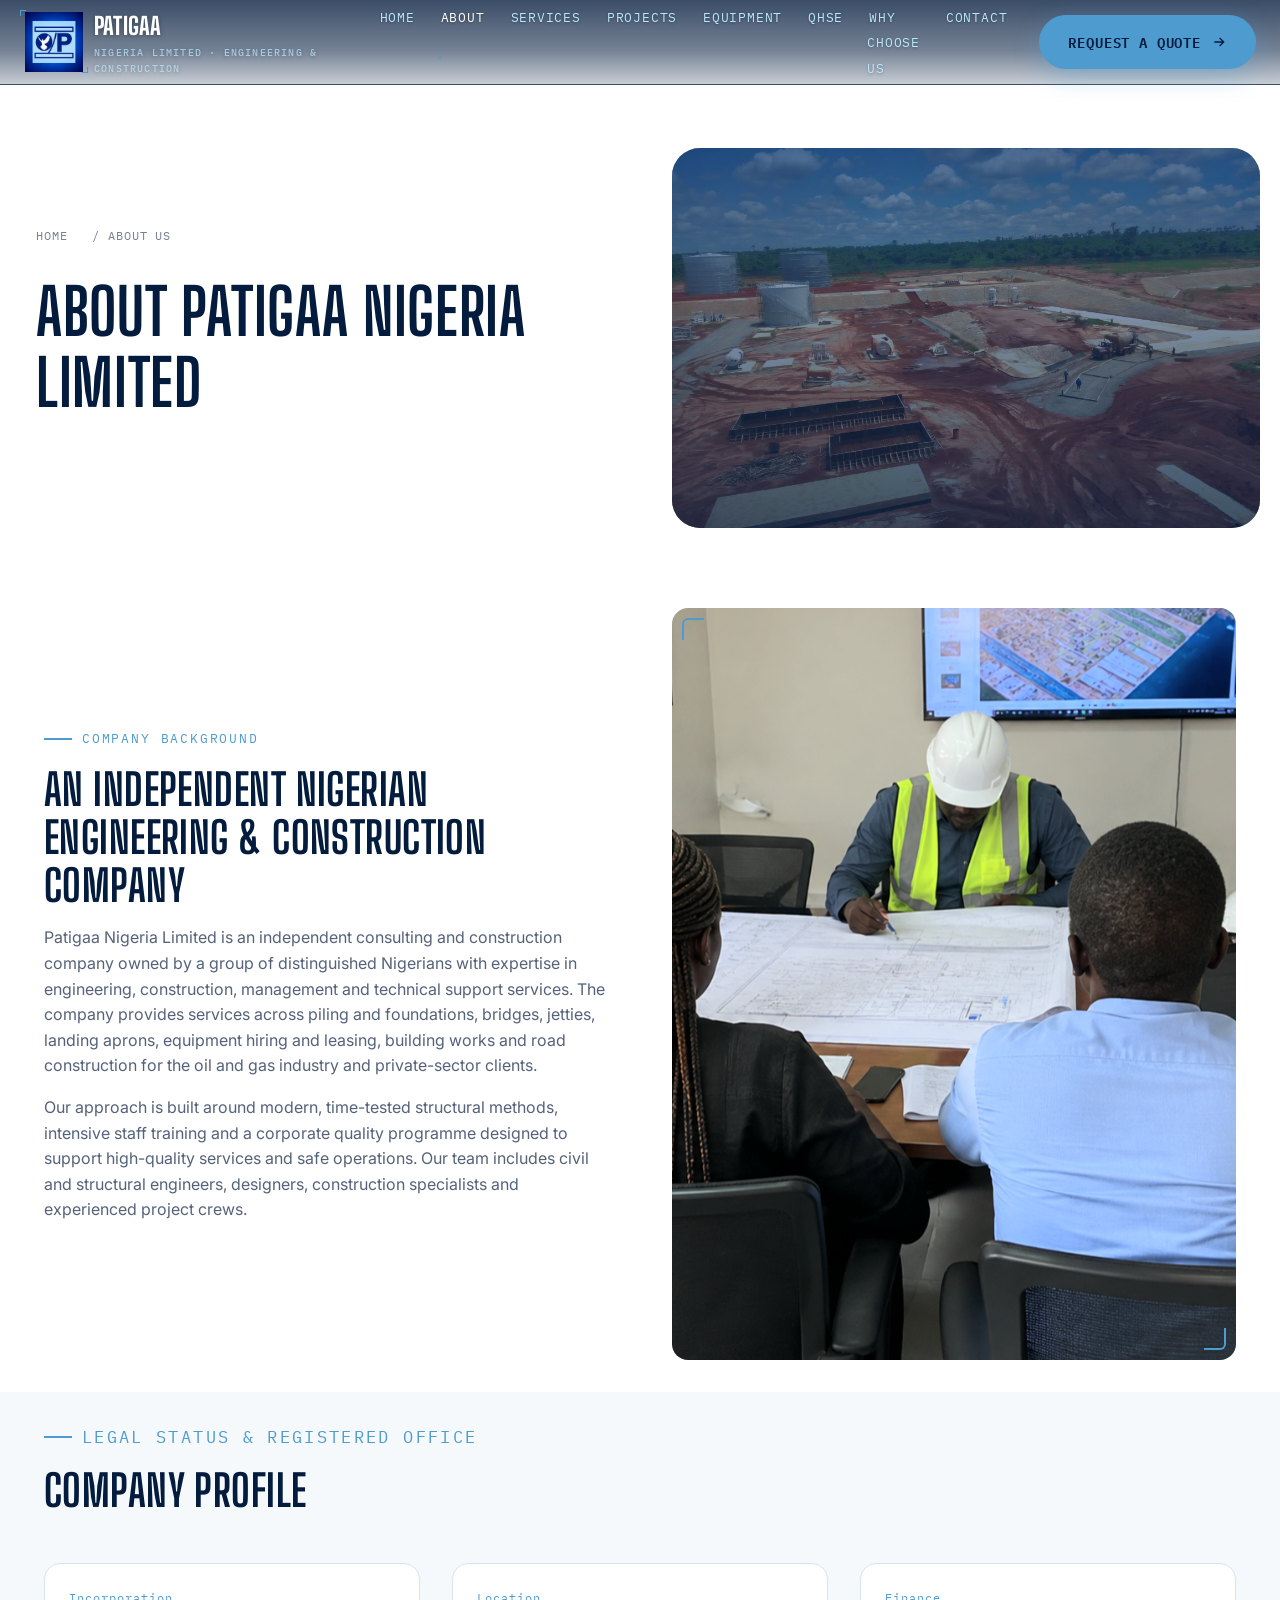
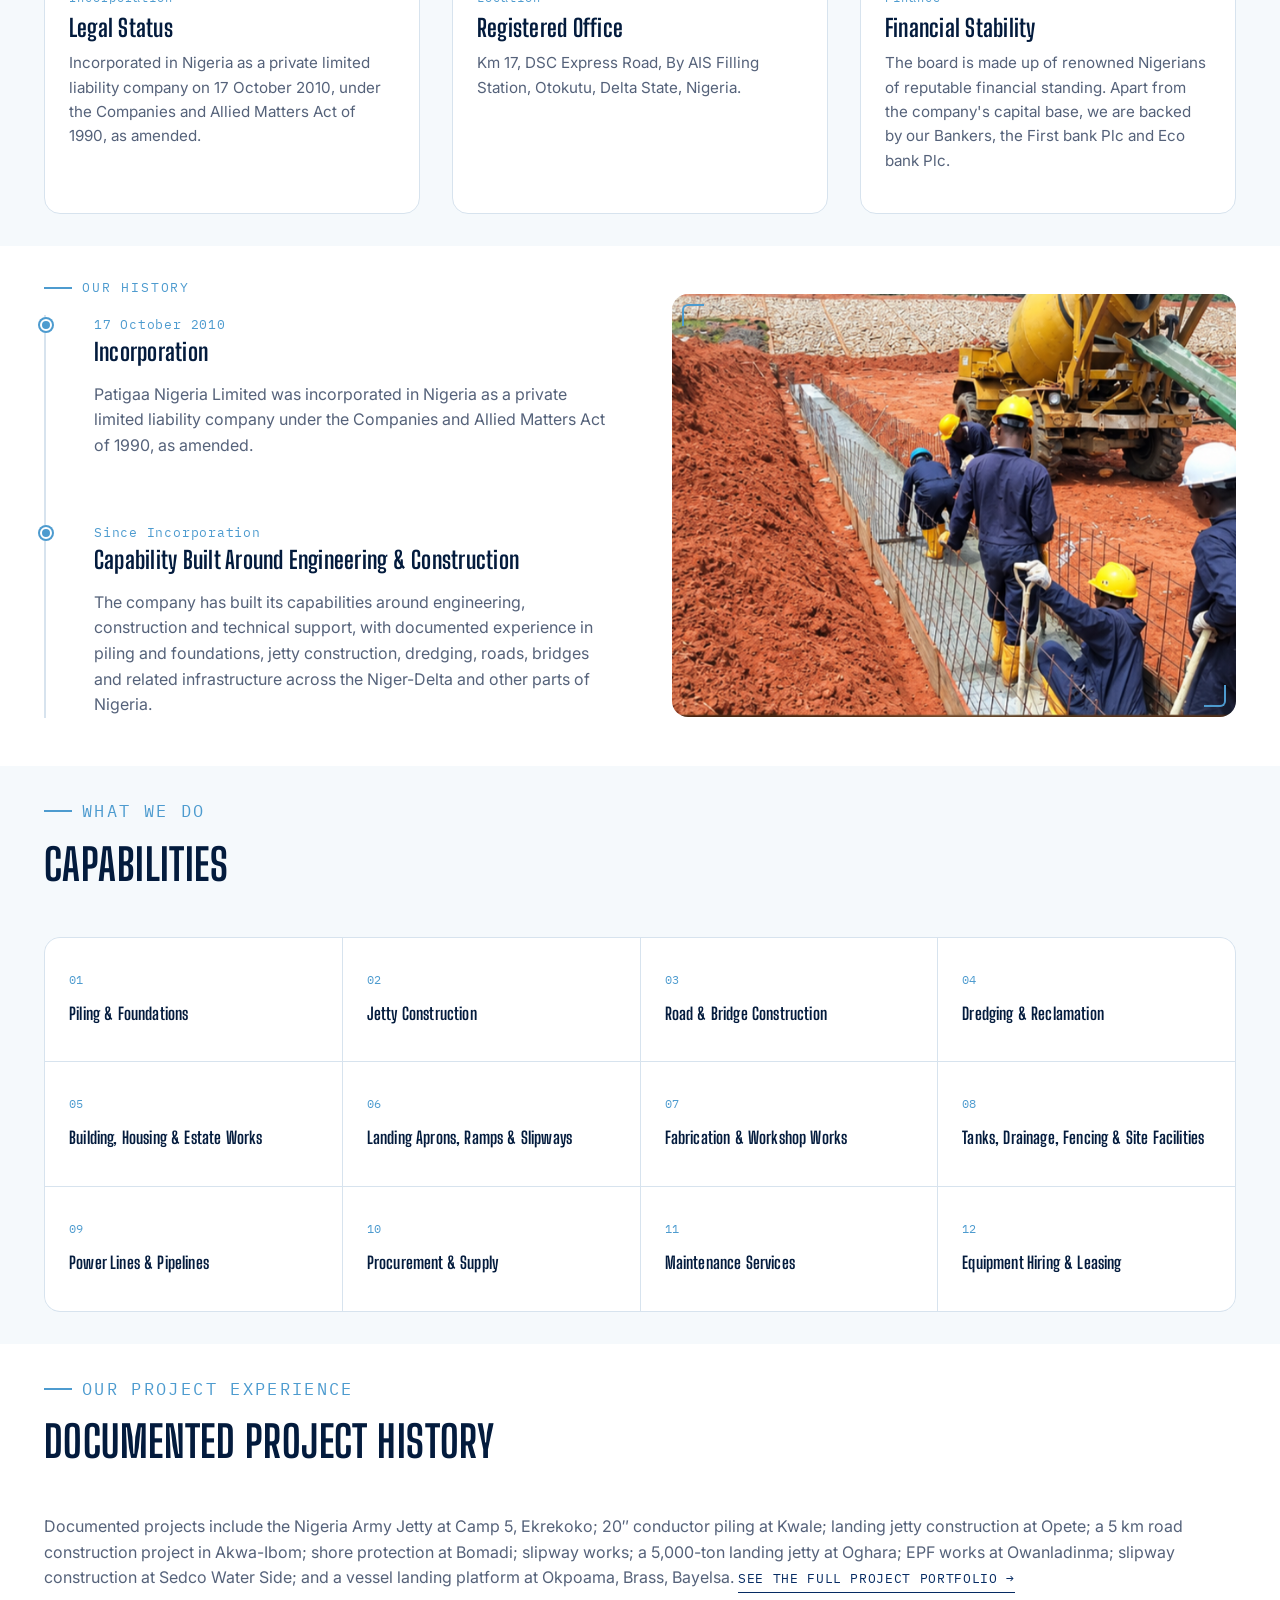
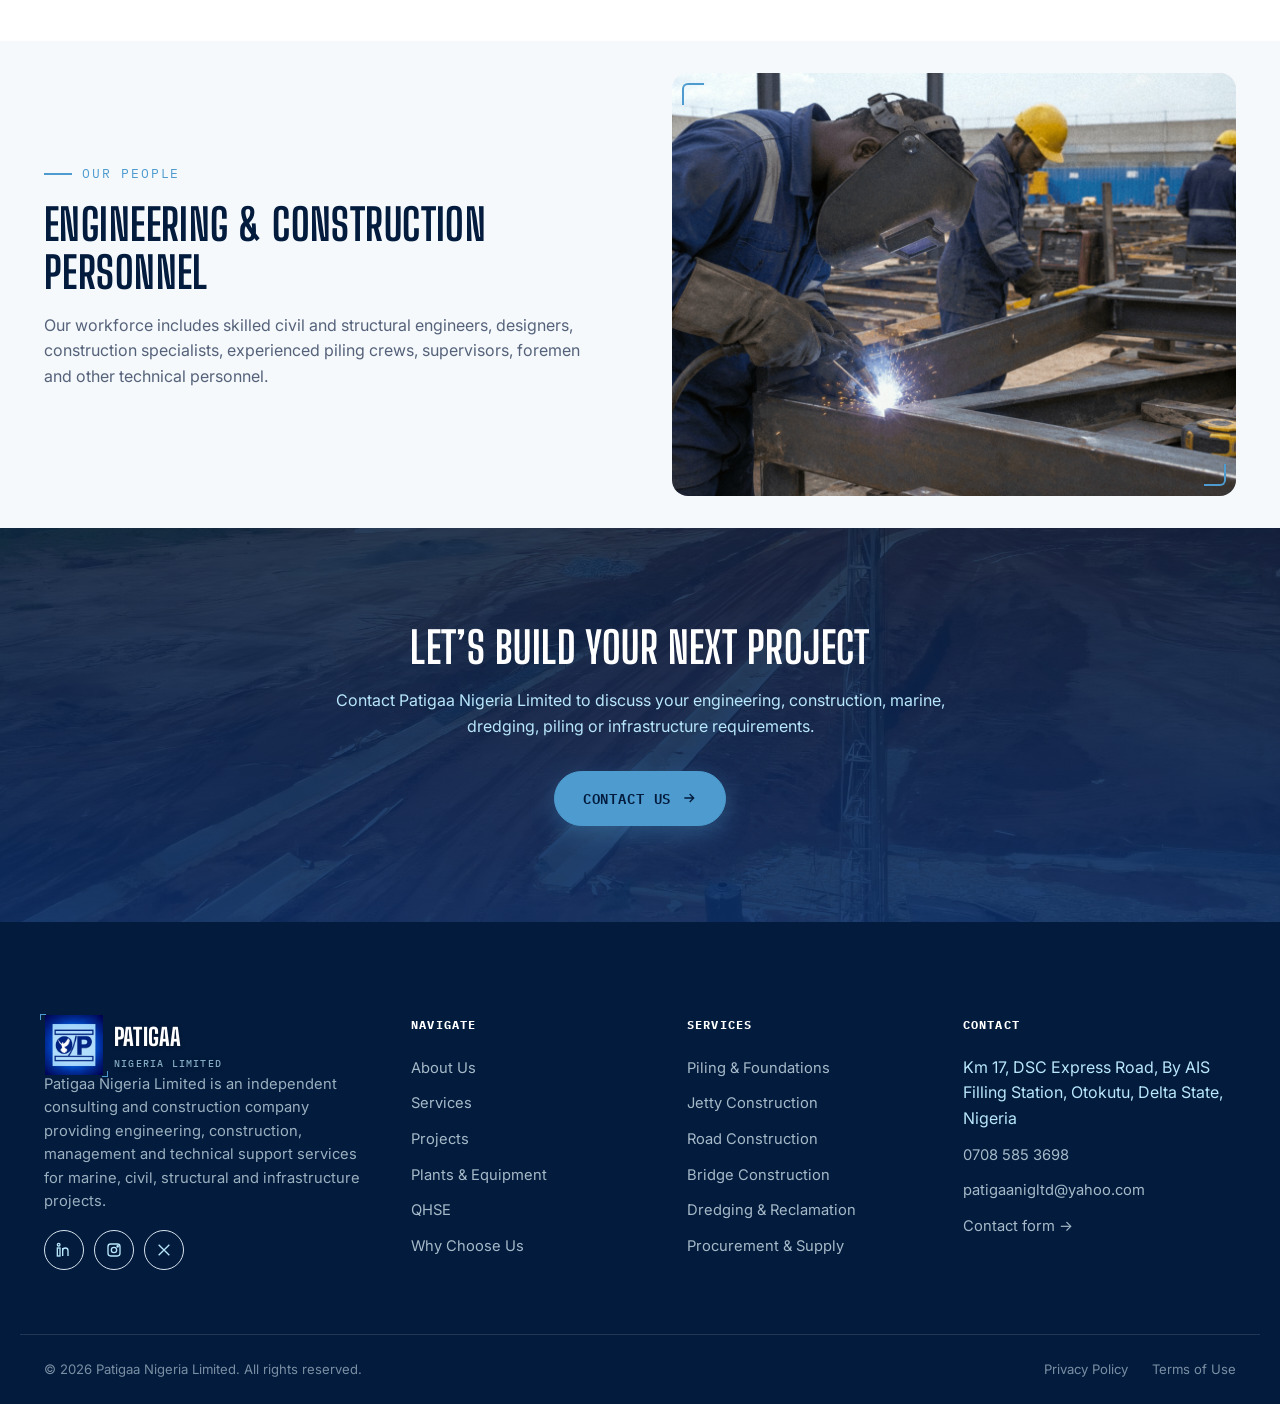
==== about.html @ 2c9b66f0 "Fix website structure" ====
<!DOCTYPE html>
<html lang="en">
<head>
<meta charset="UTF-8">
<meta name="viewport" content="width=device-width, initial-scale=1.0">
<title>About Us | Patigaa Nigeria Limited</title>
<meta name="description" content="Patigaa Nigeria Limited is an independent Nigerian consulting and construction company incorporated in 2010, providing engineering, construction and technical support services.">
<link rel="canonical" href="[CANONICAL URL PLACEHOLDER]/about.html">
<meta property="og:type" content="website">
<meta property="og:title" content="About Us | Patigaa Nigeria Limited">
<meta property="og:description" content="Company background, history and capabilities of Patigaa Nigeria Limited.">
<meta property="og:url" content="[CANONICAL URL PLACEHOLDER]/about.html">
<meta name="twitter:card" content="summary_large_image">
<link rel="stylesheet" href="css/style.css">
</head>
<body>
<a href="#main" class="skip-link">Skip to content</a>
<header class="site-header">
  <div class="container">
    <a href="index.html" class="logo" aria-label="Patigaa Nigeria Limited — Home">
      <span class="mark" aria-hidden="true"><img src="images/general/LOGO.png" alt="PNL"  width="58" height="60"></span>
      <span>
        PATIGAA
        <small>Nigeria Limited &middot; Engineering &amp; Construction</small>
      </span>
    </a>

    <nav class="main-nav" aria-label="Primary">
      <ul class="nav-links">
        <li><a href="index.html">Home</a></li>
        <li><a href="about.html">About</a></li>
        <li><a href="services.html">Services</a></li>
        <li><a href="projects.html">Projects</a></li>
        <li><a href="equipment.html">Equipment</a></li>
        <li><a href="qhse.html">QHSE</a></li>
        <li><a href="why-choose-us.html">Why Choose Us</a></li>
        <li><a href="contact.html">Contact</a></li>
      </ul>
      <div class="nav-cta">
        <a href="contact.html" class="btn btn-primary">
          Request a Quote
          <svg viewBox="0 0 24 24" fill="none" stroke="currentColor" stroke-width="2"><path d="M5 12h14M13 6l6 6-6 6"/></svg>
        </a>
      </div>
    </nav>

    <button class="nav-toggle" aria-expanded="false" aria-controls="mobile-panel" aria-label="Toggle navigation menu">
      <span></span>
    </button>
  </div>

  <div class="mobile-panel" id="mobile-panel">
    <ul class="nav-links">
      <li><a href="index.html">Home</a></li>
      <li><a href="about.html">About</a></li>
      <li><a href="services.html">Services</a></li>
      <li><a href="projects.html">Projects</a></li>
      <li><a href="equipment.html">Equipment</a></li>
      <li><a href="qhse.html">QHSE</a></li>
      <li><a href="why-choose-us.html">Why Choose Us</a></li>
      <li><a href="contact.html">Contact</a></li>
    </ul>
    <a href="contact.html" class="btn btn-primary btn-block">Request a Quote</a>
  </div>
</header>

<main id="main">
<section class="container page-hero-flex">
  <div>
    <p class="breadcrumbs"><a href="index.html">Home</a> / About Us</p>
    <h1>About Patigaa Nigeria Limited</h1>
  </div>
  <div class="page-hero-media" >
    <img src="images/hero/hero-about.jpg" alt="[INSERT COMPANY/TEAM IMAGE]" loading="eager" >
  </div>
</section>

<section class="section">
  <div class="container split">
    <div class="reveal">
      <p class="eyebrow">Company Background</p>
      <h2>An Independent Nigerian Engineering &amp; Construction Company</h2>
      <p>Patigaa Nigeria Limited is an independent consulting and construction company owned by a group of distinguished Nigerians with expertise in engineering, construction, management and technical support services. The company provides services across piling and foundations, bridges, jetties, landing aprons, equipment hiring and leasing, building works and road construction for the oil and gas industry and private-sector clients.</p>
      <p>Our approach is built around modern, time-tested structural methods, intensive staff training and a corporate quality programme designed to support high-quality services and safe operations. Our team includes civil and structural engineers, designers, construction specialists and experienced project crews.</p>
    </div>
    <div class="reveal split-media">
      <div class="ph-img ratio-3-4 blueprint-frame">
        <img src="images/about/about.png" alt="[INSERT COMPANY/TEAM IMAGE]" loading="lazy">
      </div>
    </div>
  </div>
</section>

<section class="section section--light">
  <div class="container">
    <div class="section-head">
      <p class="eyebrow">Legal Status &amp; Registered Office</p>
      <h2>Company Profile</h2>
    </div>
    <div class="card-grid">
      <div class="card reveal">
        <div class="card-body">
          <div class="card-index">Incorporation</div>
          <h3>Legal Status</h3>
          <p>Incorporated in Nigeria as a private limited liability company on 17 October 2010, under the Companies and Allied Matters Act of 1990, as amended.</p>
        </div>
      </div>
      <div class="card reveal">
        <div class="card-body">
          <div class="card-index">Location</div>
          <h3>Registered Office</h3>
          <p>Km 17, DSC Express Road, By AIS Filling Station, Otokutu, Delta State, Nigeria.</p>
        </div>
      </div>
      <div class="card reveal">
        <div class="card-body">
          <div class="card-index">Finance</div>
          <h3>Financial Stability</h3>
          <p>The board is made up of renowned Nigerians of reputable financial standing. Apart from the company's capital base, we are backed by our Bankers, the First bank Plc and Eco bank Plc.</p>
        </div>
      </div>
    </div>
  </div>
</section>

<section class="section">
  <div class="container split split--reverse">
    <div class="split-media reveal">
      <div class="ph-img ratio-4-3 blueprint-frame">
        <img src="images/about/about-intro.png" alt="[INSERT SITE IMAGE]" loading="lazy">
      </div>
    </div>
    <div class="reveal">
      <p class="eyebrow">Our History</p>
      <div class="timeline">
        <div class="timeline-item">
          <span class="year">17 October 2010</span>
          <h3>Incorporation</h3>
          <p>Patigaa Nigeria Limited was incorporated in Nigeria as a private limited liability company under the Companies and Allied Matters Act of 1990, as amended.</p>
        </div>
        <div class="timeline-item">
          <span class="year">Since Incorporation</span>
          <h3>Capability Built Around Engineering &amp; Construction</h3>
          <p>The company has built its capabilities around engineering, construction and technical support, with documented experience in piling and foundations, jetty construction, dredging, roads, bridges and related infrastructure across the Niger-Delta and other parts of Nigeria.</p>
        </div>
      </div>
    </div>
  </div>
</section>

<section class="section section--light">
  <div class="container">
    <div class="section-head">
      <p class="eyebrow">What We Do</p>
      <h2>Capabilities</h2>
    </div>
    <div class="capability-grid">
      <div class="capability reveal"><span class="num">01</span><h3>Piling &amp; Foundations</h3></div>
      <div class="capability reveal"><span class="num">02</span><h3>Jetty Construction</h3></div>
      <div class="capability reveal"><span class="num">03</span><h3>Road &amp; Bridge Construction</h3></div>
      <div class="capability reveal"><span class="num">04</span><h3>Dredging &amp; Reclamation</h3></div>
      <div class="capability reveal"><span class="num">05</span><h3>Building, Housing &amp; Estate Works</h3></div>
      <div class="capability reveal"><span class="num">06</span><h3>Landing Aprons, Ramps &amp; Slipways</h3></div>
      <div class="capability reveal"><span class="num">07</span><h3>Fabrication &amp; Workshop Works</h3></div>
      <div class="capability reveal"><span class="num">08</span><h3>Tanks, Drainage, Fencing &amp; Site Facilities</h3></div>
      <div class="capability reveal"><span class="num">09</span><h3>Power Lines &amp; Pipelines</h3></div>
      <div class="capability reveal"><span class="num">10</span><h3>Procurement &amp; Supply</h3></div>
      <div class="capability reveal"><span class="num">11</span><h3>Maintenance Services</h3></div>
      <div class="capability reveal"><span class="num">12</span><h3>Equipment Hiring &amp; Leasing</h3></div>
    </div>
  </div>
</section>

<section class="section">
  <div class="container">
    <div class="section-head">
      <p class="eyebrow">Our Project Experience</p>
      <h2>Documented Project History</h2>
    </div>
    <p>Documented projects include the Nigeria Army Jetty at Camp 5, Ekrekoko; 20&Prime; conductor piling at Kwale; landing jetty construction at Opete; a 5&nbsp;km road construction project in Akwa-Ibom; shore protection at Bomadi; slipway works; a 5,000-ton landing jetty at Oghara; EPF works at Owanladinma; slipway construction at Sedco Water Side; and a vessel landing platform at Okpoama, Brass, Bayelsa. <a href="projects.html" class="card-link">See the full project portfolio &rarr;</a></p>
  </div>
</section>

<section class="section section--light">
  <div class="container split">
    <div class="reveal">
      <p class="eyebrow">Our People</p>
      <h2>Engineering &amp; Construction Personnel</h2>
      <p>Our workforce includes skilled civil and structural engineers, designers, construction specialists, experienced piling crews, supervisors, foremen and other technical personnel.</p>
    </div>
    <div class="reveal split-media">
      <div class="ph-img ratio-4-3 blueprint-frame">
        <img src="images/about/about-end.png" alt="[INSERT COMPANY/TEAM IMAGE]" loading="lazy">
      </div>
    </div>
  </div>
</section>

<section class="cta-band">
  <div class="hero-media ph-img"><img src="images/general/cta-bg.jpg" alt="[INSERT SITE IMAGE]" loading="lazy"></div>
  <div class="container cta-band-inner">
    <h2>Let&rsquo;s Build Your Next Project</h2>
    <p class="text-on-navy">Contact Patigaa Nigeria Limited to discuss your engineering, construction, marine, dredging, piling or infrastructure requirements.</p>
    <div class="btn-row">
      <a href="contact.html" class="btn btn-primary">Contact Us <svg viewBox="0 0 24 24" fill="none" stroke="currentColor" stroke-width="2"><path d="M5 12h14M13 6l6 6-6 6"/></svg></a>
    </div>
  </div>
</section>
</main>
<footer class="site-footer">
  <div class="container footer-top">
    <div class="footer-brand">
      <a href="index.html" class="logo" aria-label="Patigaa Nigeria Limited — Home">
        <span class="mark" aria-hidden="true"><img src="images/general/LOGO.png" alt="PNL" width="58" height="60"></span>
        <span>PATIGAA<small>Nigeria Limited</small></span>
      </a>
      <p>Patigaa Nigeria Limited is an independent consulting and construction company providing engineering, construction, management and technical support services for marine, civil, structural and infrastructure projects.</p>
      <div class="social-row" aria-label="Social media">
        <a href="https://www.linkedin.com/in/patigaa-nigeria-limited-8aa658432/" aria-label="Patigaa Nigeria Limited on LinkedIn"><svg viewBox="0 0 24 24" fill="none" stroke="currentColor" stroke-width="2"><rect x="2" y="9" width="4" height="12"/><circle cx="4" cy="4" r="2"/><path d="M10 9v12M10 13a4 4 0 0 1 8 0v8"/></svg></a>
        <a href="https://www.instagram.com/patigaanl/" aria-label="Patigaa Nigeria Limited on Instagram"><svg viewBox="0 0 24 24" fill="none" stroke="currentColor" stroke-width="2"><rect x="3" y="3" width="18" height="18" rx="4"/><circle cx="12" cy="12" r="4"/><circle cx="17.5" cy="6.5" r="1"/></svg></a>
        <a href="https://x.com/PatigaaNL" aria-label="Patigaa Nigeria Limited on X"><svg viewBox="0 0 24 24" fill="none" stroke="currentColor" stroke-width="2"><path d="M4 4l16 16M20 4L4 20"/></svg></a>
      </div>
    </div>

    <div class="footer-col">
      <h4>Navigate</h4>
      <ul>
        <li><a href="about.html">About Us</a></li>
        <li><a href="services.html">Services</a></li>
        <li><a href="projects.html">Projects</a></li>
        <li><a href="equipment.html">Plants &amp; Equipment</a></li>
        <li><a href="qhse.html">QHSE</a></li>
        <li><a href="why-choose-us.html">Why Choose Us</a></li>
      </ul>
    </div>

    <div class="footer-col">
      <h4>Services</h4>
      <ul>
        <li><a href="services.html#piling">Piling &amp; Foundations</a></li>
        <li><a href="services.html#jetty">Jetty Construction</a></li>
        <li><a href="services.html#road">Road Construction</a></li>
        <li><a href="services.html#bridge">Bridge Construction</a></li>
        <li><a href="services.html#dredging">Dredging &amp; Reclamation</a></li>
        <li><a href="services.html#procurement">Procurement &amp; Supply</a></li>
      </ul>
    </div>

    <div class="footer-col">
      <h4>Contact</h4>
      <ul>
        <li>Km 17, DSC Express Road, By AIS Filling Station, Otokutu, Delta State, Nigeria</li>
        <li><a href="tel:07085853698">0708 585 3698</a></li>
        <li><a href="mailto:patigaanigltd@yahoo.com">patigaanigltd@yahoo.com</a></li>
        <li><a href="contact.html">Contact form &rarr;</a></li>
      </ul>
    </div>
  </div>

  <div class="container footer-bottom">
    <p>&copy; <span data-year>2026</span> Patigaa Nigeria Limited. All rights reserved.</p>
     <div class="footer-legal">
      <a href="privacy-policy.html">Privacy Policy</a>
      <a href="terms-of-use.html">Terms of Use</a>
    </div>
  </div>
</footer>

<button class="back-to-top" aria-label="Back to top">
  <svg viewBox="0 0 24 24" fill="none" stroke="currentColor" stroke-width="2"><path d="M12 19V5M5 12l7-7 7 7"/></svg>
</button>

<script src="js/script.js"></script>
<script>document.querySelector('[data-year]').textContent = new Date().getFullYear();</script>

</body>
</html>
---- css/style.css ----
/* =========================================================
   [COMPANY NAME] — Engineering & Construction
   Stylesheet
   Design system: blueprint / technical-drawing derived
   ========================================================= */

/* ---------- Fonts ---------- */
@import url('https://fonts.googleapis.com/css2?family=Big+Shoulders+Display:wght@600;700;800&family=Inter:wght@400;500;600;700&family=IBM+Plex+Mono:wght@400;500;600&display=swap');

/* ---------- Tokens ---------- */
:root{
  --navy: #062B63;
  --navy-dark: #031B3D;
  --blue-light: #b8e7fb;
  --blue-accent: #4D9BCF;
  --white: #FFFFFF;
  --bg-light: #F5F9FC;
  --text-dark: #172033;
  --text-muted: #55627A;
  --line: #D7E3EE;

  --font-display: 'Big Shoulders Display', sans-serif;
  --font-body: 'Inter', -apple-system, BlinkMacSystemFont, 'Segoe UI', sans-serif;
  --font-mono: 'IBM Plex Mono', 'Courier New', monospace;

  --space-1: 8px;
  --space-2: 16px;
  --space-3: 24px;
  --space-4: 32px;
  --space-5: 48px;
  --space-6: 64px;
  --space-7: 96px;
  --space-8: 128px;

  --container: 1240px;
  --radius-sm: 10px;
  --radius: 16px;
  --radius-lg: 28px;
  --radius-pill: 999px;
  --shadow-sm: 0 2px 8px rgba(3, 27, 61, 0.07), 0 1px 3px rgba(3, 27, 61, 0.06);
  --shadow-md: 0 12px 32px rgba(3, 27, 61, 0.14);
  --shadow-lg: 0 24px 60px rgba(3, 27, 61, 0.22);
  --transition: 220ms cubic-bezier(0.4, 0, 0.2, 1);
}

/* ---------- Reset ---------- */
*, *::before, *::after{ box-sizing: border-box; }
html{ scroll-behavior: smooth; }
@media (prefers-reduced-motion: reduce){
  html{ scroll-behavior: auto; }
  *, *::before, *::after{ animation-duration: 0.001ms !important; animation-iteration-count: 1 !important; transition-duration: 0.001ms !important; scroll-behavior: auto !important; }
}
body{
  margin: 0;
  font-family: var(--font-body);
  color: var(--text-dark);
  background: var(--white);
  line-height: 1.6;
  font-size: 16px;
  -webkit-font-smoothing: antialiased;
  overflow-x: hidden;
}
img{ max-width: 100%; display: block; }
a{ color: inherit; text-decoration: none; }
ul{ margin: 0; padding: 0; list-style: none; }
h1,h2,h3,h4{ font-family: var(--font-display); font-weight: 700; line-height: 1.1; margin: 0 0 var(--space-2); color: var(--navy-dark); text-transform: uppercase; letter-spacing: 0.01em; }
p{ margin: 0 0 var(--space-2); color: var(--text-muted); }
button{ font-family: inherit; cursor: pointer; }
input, textarea, select{ font-family: inherit; font-size: 1rem; }

/* Visible focus states */
a:focus-visible, button:focus-visible, input:focus-visible, textarea:focus-visible, select:focus-visible, [tabindex]:focus-visible{
  outline: 3px solid var(--blue-accent);
  outline-offset: 2px;
}

/* Skip link */
.skip-link{
  position: absolute; left: -999px; top: 0; z-index: 1000;
  background: var(--navy); color: var(--white); padding: 12px 20px;
  font-family: var(--font-mono); font-size: 14px;
}
.skip-link:focus{ left: 12px; top: 12px; }

.container{ max-width: var(--container); margin: 0 auto; padding: 0 clamp(20px, 6vw, 24px); }

.section{ padding: var(--space-4) 0; }
.section--tight{ padding: var(--space-6) 0; }
.section--navy{ background: var(--navy-dark); color: var(--blue-light); }
.section--light{ background: var(--bg-light); }

.containerQE{
  padding: var(--space-5);
}

.eyebrow{
  font-family: var(--font-mono);
  font-size: 13px;
  letter-spacing: 0.14em;
  text-transform: uppercase;
  color: var(--blue-accent);
  display: flex;
  align-items: center;
  gap: 10px;
  margin-bottom: var(--space-2);
}
.eyebrow::before{
  content: "";
  width: 28px; height: 2px;
  background: var(--blue-accent);
  display: inline-block;
}
.section--navy .eyebrow, .section--navy h2, .section--navy h3{ color: var(--blue-light); }

h1{ font-size: clamp(2.4rem, 5vw, 4.2rem); }
h2{ font-size: clamp(1.9rem, 3.4vw, 2.75rem); }
h3{ font-size: clamp(1.2rem, 2vw, 1.5rem); text-transform: none; }
.section-head{ max-width: 700px; margin-bottom: var(--space-5); }
.section-head p{ font-size: 1.05rem; }

/* ---------- Buttons ---------- */
.btn{
  display: inline-flex;
  align-items: center;
  gap: 10px;
  padding: 15px 28px;
  font-family: var(--font-mono);
  font-size: 14px;
  letter-spacing: 0.06em;
  text-transform: uppercase;
  border: 1px solid transparent;
  border-radius: var(--radius-pill);
  transition: all var(--transition);
  white-space: nowrap;
}
.btn:hover{ transform: translateY(-2px); }
.btn-primary{ box-shadow: 0 8px 24px rgba(77, 155, 207, 0.35); }
.btn-primary:hover{ box-shadow: 0 12px 30px rgba(77, 155, 207, 0.45); }
.btn svg{ width: 16px; height: 16px; flex-shrink: 0; transition: transform var(--transition); }
.btn:hover svg{ transform: translateX(3px); }
.btn-primary{ background: var(--blue-accent); color: var(--navy-dark); border-color: var(--blue-accent); font-weight: 600; }
.btn-primary:hover{ background: var(--blue-light); border-color: var(--blue-light); }
.btn-outline{ background: transparent; color: var(--white); border-color: rgba(255,255,255,0.4); }
.btn-outline:hover{ border-color: var(--white); background: rgba(255,255,255,0.08); }
.btn-outline-navy{ background: transparent; color: var(--navy); border-color: var(--navy); }
.btn-outline-navy:hover{ background: var(--navy); color: var(--white); }
.btn-block{ width: 100%; justify-content: center; }

/* ---------- Header / Nav ---------- */
.site-header{
  position: fixed; top: 0; left: 0; right: 0; z-index: 500;
  background: linear-gradient(180deg, rgba(3,27,61,0.78) 0%, rgba(3,27,61,0.55) 60%, rgba(3,27,61,0.22) 100%);
  backdrop-filter: none;
  border-bottom: 1px solid transparent;
  transition: background 360ms ease, backdrop-filter 360ms ease, box-shadow 360ms ease, border-color 360ms ease;
}
.site-header.is-scrolled{
  background: rgba(3, 27, 61, 0.94);
  backdrop-filter: blur(12px);
  -webkit-backdrop-filter: blur(12px);
  border-bottom-color: rgba(255,255,255,0.08);
  box-shadow: 0 8px 28px rgba(3, 27, 61, 0.2);
}
.site-header .container{
  display: flex; align-items: center; justify-content: space-between;
  height: 84px;
  max-width: 1400px;
}
.logo{
  font-family: var(--font-display);
  font-weight: 800;
  font-size: 1.5rem;
  color: var(--white);
  letter-spacing: 0.01em;
  display: flex;
  align-items: center;
  gap: 10px;
  text-shadow: 0 1px 4px rgba(0,0,0,0.35);
}
.logo .mark{
  width: 60px; height: 55px;
  border: 1px var(--blue-accent);
  border-radius: 10px;
  display: flex; align-items: center; justify-content: center;
  font-family: var(--font-mono); font-size: 13px; color: var(--blue-accent);
  position: relative;
  flex-shrink: 0;
}
.logo .mark::before, .logo .mark::after{ content:""; position:absolute; width:6px; height:6px; border: 1px solid var(--blue-accent); }
.logo .mark::before{ top:-4px; left:-4px; border-right:0; border-bottom:0; }
.logo .mark::after{ bottom:-4px; right:-4px; border-left:0; border-top:0; }
.logo small{ display:block; font-family: var(--font-mono); font-size: 10px; letter-spacing: 0.12em; color: var(--blue-light); opacity: 0.7; text-transform: uppercase; font-weight: 500; }

.main-nav{ display: flex; align-items: center; gap: var(--space-4); }
.nav-links{ display: flex; gap: var(--space-3); }
.nav-links a{
  font-family: var(--font-mono);
  font-size: 13px;
  letter-spacing: 0.06em;
  text-transform: uppercase;
  color: var(--blue-light);
  padding: 8px 2px;
  position: relative;
  transition: color var(--transition);
  text-shadow: 0 1px 3px rgba(0,0,0,0.3);
}
.nav-links a::after{
  content: ""; position: absolute; left: 0; bottom: 0; height: 2px; width: 0;
  background: var(--blue-accent); transition: width var(--transition);
}
.nav-links a:hover, .nav-links a[aria-current="page"]{ color: var(--white); }
.nav-links a:hover::after, .nav-links a[aria-current="page"]::after{ width: 100%; }

.nav-cta{ display: flex; align-items: center; gap: var(--space-3); }

.nav-toggle{
  display: none;
  width: 44px; height: 44px;
  background: transparent; border: 1px solid rgba(255,255,255,0.3);
  border-radius: var(--radius-sm);
  align-items: center; justify-content: center;
  position: relative;
}
.nav-toggle span, .nav-toggle span::before, .nav-toggle span::after{
  content: ""; display: block; width: 20px; height: 2px; background: var(--white);
  position: relative; transition: all var(--transition);
}
.nav-toggle span::before{ position: absolute; top: -7px; }
.nav-toggle span::after{ position: absolute; top: 7px; }
.nav-toggle[aria-expanded="true"] span{ background: transparent; }
.nav-toggle[aria-expanded="true"] span::before{ transform: rotate(45deg); top: 0; }
.nav-toggle[aria-expanded="true"] span::after{ transform: rotate(-45deg); top: 0; }

/* ---------- Hero ---------- */
.hero{
  position: relative;
  min-height: 92vh;
  display: flex;
  align-items: flex-end;
  color: var(--white);
  overflow: hidden;
}
.hero-media{ position: absolute; inset: 0; z-index: 0; }
.hero-media.ph-img{ position: absolute; border-radius: 0; }
.hero-media img{ width: 100%; height: 100%; object-fit: cover; }
.hero-media::after{
  content: "";
  position: absolute; inset: 0;
  background:
    linear-gradient(180deg, rgba(3,27,61,0.55) 0%, rgba(3,27,61,0.55) 40%, rgba(3,27,61,0.94) 100%),
    linear-gradient(0deg, rgba(15,66,138,0.28), rgba(15,66,138,0.28));
}
.hero-content{ position: relative; z-index: 1; padding-bottom: var(--space-7); width: 100%; }
.hero-content .eyebrow{ color: var(--blue-light); }
.hero-content .eyebrow::before{ background: var(--blue-light); }
.hero h1{ color: var(--white); max-width: 900px; }
.hero-sub{ max-width: 620px; font-size: 1.15rem; color: var(--blue-light); margin-bottom: var(--space-4); }
.hero-actions{ display: flex; gap: var(--space-3); flex-wrap: wrap; }

/* ---------- Page hero (inner pages) ---------- */
/* Full-bleed image banner flush with the very top of the page — the
   transparent header floats directly over it, then rounded bottom
   corners hand off cleanly into the white content below. */
.page-hero-wrap{ padding-top: 0; }
.page-hero-wrap > .page-hero-media{
  position: relative;
  left: 50%;
  margin-left: -50vw;
  width: 100vw;
  height: 460px;
  border-radius: 0 0 var(--radius-lg) var(--radius-lg);
}
.page-hero-media{
  position: relative;
  width: 100%;
  height: 340px;
  border-radius: var(--radius-lg);
  overflow: hidden;
  background: var(--navy);
}
.page-hero-media img{
  width: 100%; height: 100%; object-fit: cover; display: block;
  transition: transform 900ms cubic-bezier(0.25, 0.46, 0.45, 0.94);
}
.page-hero-media:hover img{ transform: scale(1.05); }
.page-hero-media::after{
  content: "";
  position: absolute; inset: 0;
  background:
    linear-gradient(180deg, rgba(6,43,99,0.55) 0%, rgba(3,27,61,0.2) 35%, rgba(3,27,61,0.65) 100%),
    linear-gradient(0deg, rgba(6,43,99,0.35), rgba(6,43,99,0.35));
}
.page-hero-text{
  position: relative; z-index: 2;
  padding: var(--space-5) 0 var(--space-4);
}
.page-hero-text .breadcrumbs{ margin-bottom: var(--space-2); color: var(--text-muted); }
.page-hero-text .breadcrumbs a{ color: var(--text-muted); }
.page-hero-text .breadcrumbs a:hover{ color: var(--navy); }
.page-hero-text h1{ color: var(--navy-dark); margin: 0; }

/* Flex variant: heading/intro beside the image instead of image behind text.
   No decorative full-bleed photo sits above this section, so the important
   heading text needs full clearance below the fixed header. */
.page-hero-flex{
  display: grid;
  grid-template-columns: 1fr 1fr;
  gap: var(--space-6);
  align-items: center;
  padding: calc(84px + var(--space-6)) 0 var(--space-5);
}
.page-hero-flex .page-hero-media{ height: 380px; margin: 0; }
.page-hero-flex .breadcrumbs{ color: var(--text-muted); }
.page-hero-flex .breadcrumbs a{ color: var(--text-muted); }
.page-hero-flex .breadcrumbs a:hover{ color: var(--navy); }
.page-hero-flex h1{ color: var(--navy-dark); padding: var( --space-2); }

.breadcrumbs{ font-family: var(--font-mono); font-size: 12px; letter-spacing: 0.08em; text-transform: uppercase; color: var(--blue-light); opacity: 0.8; margin-bottom: var(--space-2); }
.breadcrumbs a{ color: var(--blue-light); padding: var( --space-2); }
.breadcrumbs a:hover{ color: var(--white); text-decoration: underline; }

/* ---------- Homepage hero carousel ---------- */
.hero-carousel{
  position: relative;
  min-height: 88vh;
  overflow: hidden;
  color: var(--white);
}
.hero-slides{ position: absolute; inset: 0; }
.hero-slide{
  position: absolute; inset: 0;
  opacity: 0;
  visibility: hidden;
  transition: opacity 1100ms ease, visibility 0s linear 1100ms;
}
.hero-slide.is-active{
  opacity: 1;
  visibility: visible;
  z-index: 1;
  transition: opacity 1100ms ease;
}
.hero-slide-media{ position: absolute; inset: 0; overflow: hidden; }
.hero-slide-media img{
  width: 100%; height: 100%; object-fit: cover;
  transform: scale(1);
  animation: heroZoom 9s ease-in-out infinite alternate;
}
.hero-slide.is-active .hero-slide-media img{ animation-play-state: running; }
.hero-slide-media::after{
  content: "";
  position: absolute; inset: 0;
  background:
    linear-gradient(180deg, rgba(3,27,61,0.5) 0%, rgba(3,27,61,0.35) 45%, rgba(3,27,61,0.92) 100%),
    linear-gradient(0deg, rgba(15,66,138,0.26), rgba(15,66,138,0.26));
}
@keyframes heroZoom{
  from{ transform: scale(1); }
  to{ transform: scale(1.13); }
}

.hero-carousel-content{
  position: relative; z-index: 2;
  display: flex; flex-direction: column; justify-content: flex-end;
  min-height: 88vh;
  padding-bottom: var(--space-6);
}
.hero-fixed-content{
  position: absolute; left: 0; right: 0; bottom: var(--space-6); z-index: 3;
}
.hero-fixed-content .eyebrow{ color: var(--blue-light); }
.hero-fixed-content .eyebrow::before{ background: var(--blue-light); }

.hero-captions{ position: relative; min-height: 190px; }
.hero-caption{
  position: absolute; inset: 0;
  opacity: 0;
  transform: translateY(10px);
  transition: opacity 500ms ease, transform 500ms ease;
  pointer-events: none;
}
.hero-caption.is-active{ opacity: 1; transform: translateY(0); pointer-events: auto; }
.hero-slide-num{ font-family: var(--font-mono); font-size: 13px; letter-spacing: 0.14em; color: var(--blue-accent); margin-bottom: var(--space-2); display: block; }
.hero-caption .hero-caption-title{ color: var(--white); font-size: clamp(2.1rem, 4.6vw, 3.6rem); max-width: 1000px; margin-bottom: 12px; font-family: var(--font-display); text-transform: uppercase; line-height: 1.1; font-weight: 700; }
.hero-caption p{ color: var(--blue-light); max-width: 560px; font-size: 1.08rem; margin: 0; }

.hero-actions{ display: flex; gap: var(--space-3); flex-wrap: wrap; margin-top: var(--space-4); }

.hero-carousel-controls{
  position: absolute; right: var(--space-3); bottom: calc(var(--space-5) + 40px); z-index: 4;
  display: flex; align-items: center; gap: var(--space-3);
}
.hero-dots{ display: flex; gap: 10px; }
.hero-dots .dot{
  width: 10px; height: 10px; border-radius: 50%;
  background: rgba(255,255,255,0.35);
  border: none; padding: 0; cursor: pointer;
  transition: all var(--transition);
}
.hero-dots .dot.is-active{ background: var(--blue-accent); width: 28px; border-radius: var(--radius-pill); }
.hero-arrows{ display: flex; gap: 8px; }
.hero-arrow{
  width: 40px; height: 40px; border-radius: 50%;
  background: rgba(255,255,255,0.1); border: 1px solid rgba(255,255,255,0.3); color: var(--white);
  display: flex; align-items: center; justify-content: center;
  font-size: 18px; cursor: pointer;
  transition: all var(--transition);
}
.hero-arrow:hover{ background: rgba(255,255,255,0.2); }
.hero-arrow svg{ width: 18px; height: 18px; }

/* ---------- Stats band ---------- */
.stats-band{ position: relative; z-index: 5; margin-top: -56px; padding-bottom: var(--space-6); }
.stats-card{
  background: var(--white);
  border-radius: var(--radius-lg);
  box-shadow: var(--shadow-lg);
  display: grid;
  grid-template-columns: repeat(3, 1fr);
  overflow: hidden;
}
.stats-cell{
  padding: var(--space-5) var(--space-4);
  text-align: center;
  border-left: 1px solid var(--line);
}
.stats-cell:first-child{ border-left: none; }
.stats-cell .stat-value{
  font-family: var(--font-display);
  font-size: clamp(2.2rem, 4vw, 3rem);
  color: var(--navy-dark);
  line-height: 1;
  margin-bottom: 8px;
  display: block;
}
.stats-cell .stat-value .accent{ color: var(--blue-accent); }
.stats-cell .stat-label{
  font-family: var(--font-mono); font-size: 12.5px; letter-spacing: 0.08em; text-transform: uppercase;
  color: var(--text-muted);
}

/* ---------- Placeholder image containers ---------- */
.ph-img{ position: relative; overflow: hidden; background: var(--navy); border-radius: var(--radius); }
.ph-img img{ width: 100%; height: 100%; object-fit: cover; display: block; transition: transform 600ms cubic-bezier(0.25, 0.46, 0.45, 0.94); }
.card:hover .ph-img img,
.qhse-card:hover .ph-img img,
a:hover .ph-img img,
.ph-img.zoom-on-hover:hover img{ transform: scale(1.08); }
.ratio-16-9{ aspect-ratio: 16/9; }
.ratio-4-3{ aspect-ratio: 4/3; }
.ratio-3-4{ aspect-ratio: 3/4; }
.ratio-1-1{ aspect-ratio: 1/1; }

/* ---------- Cards ---------- */
.card-grid{ display: grid; grid-template-columns: repeat(3, 1fr); gap: var(--space-4); }
.card{
  background: var(--white);
  border: 1px solid var(--line);
  border-radius: var(--radius);
  overflow: hidden;
  transition: box-shadow var(--transition), border-color var(--transition), transform var(--transition);
}
.card:hover{ box-shadow: var(--shadow-md); border-color: var(--blue-accent); transform: translateY(-5px); }
.card .ph-img{ border-radius: 0; }
.card-body{ padding: var(--space-3); }
.card-index{ font-family: var(--font-mono); font-size: 12px; color: var(--blue-accent); letter-spacing: 0.08em; margin-bottom: var(--space-1); }
.card h3{ margin-bottom: 10px; }
.card p{ font-size: 0.95rem; margin-bottom: var(--space-2); }
.card-link{ font-family: var(--font-mono); font-size: 13px; letter-spacing: 0.05em; text-transform: uppercase; color: var(--navy); display: inline-flex; align-items: center; gap: 8px; border-bottom: 1px solid var(--navy); padding-bottom: 2px; }
.card-link svg{ width: 14px; height: 14px; transition: transform var(--transition); }
.card-link:hover svg{ transform: translateX(3px); }

/* Capability tiles */
.capability-grid{ display: grid; grid-template-columns: repeat(4, 1fr); gap: 1px; background: var(--line); border: 1px solid var(--line); border-radius: var(--radius); overflow: hidden; }
.capability-grid--3col{ grid-template-columns: repeat(3, 1fr); }
.capability{ background: var(--white); padding: var(--space-4) var(--space-3); position: relative; }
.capability .num{ font-family: var(--font-mono); font-size: 12px; color: var(--blue-accent); display: block; margin-bottom: var(--space-2); }
.capability .icon{ width: 40px; height: 40px; color: var(--navy); margin-bottom: var(--space-2); }
.capability h3{ font-size: 1.05rem; margin-bottom: 6px; }
.capability p{ font-size: 0.9rem; margin: 0; }

/* Stat strip */
.stat-strip{ display: grid; grid-template-columns: repeat(4, 1fr); border-top: 1px solid rgba(255,255,255,0.15); border-bottom: 1px solid rgba(255,255,255,0.15); }
.stat{ padding: var(--space-4) var(--space-3); border-left: 1px solid rgba(255,255,255,0.15); }
.stat:first-child{ border-left: none; }
.stat .value{ font-family: var(--font-display); font-size: 2.4rem; color: var(--white); display: block; line-height: 1; margin-bottom: 6px; }
.stat .label{ font-family: var(--font-mono); font-size: 12px; letter-spacing: 0.06em; text-transform: uppercase; color: var(--blue-light); opacity: 0.85; }

/* Blueprint corner-frame utility (signature element) */
.blueprint-frame{ position: relative; }
.blueprint-frame::before, .blueprint-frame::after{
  content: ""; position: absolute; width: 22px; height: 22px; pointer-events: none; z-index: 2;
  border: 2px solid var(--blue-accent);
}
.blueprint-frame::before{ top: 10px; left: 10px; border-right: 0; border-bottom: 0; border-top-left-radius: 6px; }
.blueprint-frame::after{ bottom: 10px; right: 10px; border-left: 0; border-top: 0; border-bottom-right-radius: 6px; }

/* Two-column layout */
.split{ display: grid; grid-template-columns: 1fr 1fr; gap: var(--space-6); align-items: center; }
.split--reverse{ direction: rtl; }
.split--reverse > *{ direction: ltr; }

/* Timeline */
.timeline{ position: relative; padding-left: var(--space-5); border-left: 2px solid var(--line); }
.timeline-item{ position: relative; padding-bottom: var(--space-5); }
.timeline-item:last-child{ padding-bottom: 0; }
.timeline-item::before{ content: ""; position: absolute; left: calc(-1 * var(--space-5) - 6px); top: 4px; width: 12px; height: 12px; background: var(--blue-accent); border: 2px solid var(--white); box-shadow: 0 0 0 2px var(--blue-accent); border-radius: 50%; }
.timeline-item .year{ font-family: var(--font-mono); font-size: 13px; color: var(--blue-accent); letter-spacing: 0.06em; margin-bottom: 4px; display: block; }

/* ---------- Filters ---------- */
.filter-bar1{ display: flex; flex-wrap: wrap; gap: 10px;  }
.filter-bar{ display: flex; flex-wrap: wrap; gap: 10px; margin-bottom: var(--space-5); }
.filter-btn{
  font-family: var(--font-mono); font-size: 13px; letter-spacing: 0.05em; text-transform: uppercase;
  padding: 10px 20px; border: 1px solid var(--line); background: var(--white); color: var(--text-muted);
  border-radius: var(--radius-pill);
  transition: all var(--transition);
}
.filter-btn:hover{ border-color: var(--blue-accent); color: var(--navy); }
.filter-btn.is-active{ background: var(--navy); border-color: var(--navy); color: var(--white); }

.tag{ display: inline-block; font-family: var(--font-mono); font-size: 11px; letter-spacing: 0.06em; text-transform: uppercase; padding: 5px 12px; background: var(--blue-light); color: var(--navy); border-radius: var(--radius-pill); }
.tag--status-completed{ background: #E3F3E7; color: #1E6B3A; }
.tag--status-ongoing{ background: #FDF1DC; color: #915D0B; }
.project-meta{ display: flex; align-items: center; gap: 10px; flex-wrap: wrap; margin-bottom: 8px; }
.project-location{ font-family: var(--font-mono); font-size: 12px; color: var(--text-muted); display: flex; align-items: center; gap: 6px; }
.project-card[data-category], .equip-row[data-category]{ transition: opacity var(--transition), transform var(--transition); }
.is-hidden{ display: none !important; }

/* ---------- Equipment table ---------- */
.equip-controls{ display: flex; gap: var(--space-3); flex-wrap: wrap; align-items: center; justify-content: space-between; margin-bottom: var(--space-4); padding-top: var(--space-2);}
.search-field{ position: relative; flex: 1; min-width: 240px; max-width: 380px; }
.search-field input{ width: 100%; padding: 12px 14px 12px 40px; border: 1px solid var(--line); background: var(--white); font-size: 14px; border-radius: var(--radius-pill); }
.search-field svg{ position: absolute; left: 12px; top: 50%; transform: translateY(-50%); width: 16px; height: 16px; color: var(--text-muted); }

.equip-table{ width: 100%; border-collapse: separate; border-spacing: 0; }
.equip-table caption{ text-align: left; font-family: var(--font-mono); font-size: 12px; color: var(--text-muted); margin-bottom: var(--space-2); }
.equip-table th{ text-align: left; font-family: var(--font-mono); font-size: 12px; letter-spacing: 0.06em; text-transform: uppercase; color: var(--navy); padding: 14px 16px; background: var(--blue-light); border-bottom: 2px solid var(--navy); }
.equip-table th:first-child{ border-top-left-radius: var(--radius); }
.equip-table th:last-child{ border-top-right-radius: var(--radius); }
.equip-table td{ padding: 16px; border-bottom: 1px solid var(--line); font-size: 0.95rem; }
.equip-table tbody tr:hover{ background: var(--bg-light); }
.equip-empty{ text-align: center; padding: var(--space-6); color: var(--text-muted); font-family: var(--font-mono); font-size: 14px; }

/* Equipment card grid (mobile alt view handled by responsive table) */
.equip-cat{ font-family: var(--font-mono); font-size: 11px; color: var(--blue-accent); }

/* ---------- QHSE ---------- */
.qhse-grid{ display: grid; grid-template-columns: repeat(3, 1fr); gap: var(--space-4); }
.qhse-card{ background: var(--white); border: 1px solid var(--line); border-radius: var(--radius); overflow: hidden; }
.qhse-card .ph-img{ margin-bottom: 0; border-radius: 0; }
.qhse-card .card-body{ padding: var(--space-4); }
.principle-list li{ display: flex; gap: 12px; padding: 14px 0; border-bottom: 1px solid var(--line); }
.principle-list li:last-child{ border-bottom: none; }
.principle-list svg{ width: 20px; height: 20px; color: var(--blue-accent); flex-shrink: 0; margin-top: 2px; }

/* ---------- Accordion (FAQ style, used for QHSE / policies) ---------- */
.accordion-item{ border-bottom: 1px solid var(--line); }
.accordion-trigger{
  width: 100%; text-align: left; background: none; border: none; padding: 20px 4px;
  display: flex; justify-content: space-between; align-items: center; gap: var(--space-3);
  font-family: var(--font-display); font-size: 1.1rem; text-transform: uppercase; color: var(--navy-dark);
}
.accordion-trigger .plus{ width: 18px; height: 18px; position: relative; flex-shrink: 0; }
.accordion-trigger .plus::before, .accordion-trigger .plus::after{ content: ""; position: absolute; background: var(--navy); transition: transform var(--transition); }
.accordion-trigger .plus::before{ top: 50%; left: 0; width: 100%; height: 2px; transform: translateY(-50%); }
.accordion-trigger .plus::after{ left: 50%; top: 0; height: 100%; width: 2px; transform: translateX(-50%); }
.accordion-trigger[aria-expanded="true"] .plus::after{ transform: translateX(-50%) rotate(90deg); opacity: 0; }
.accordion-panel{ overflow: hidden; max-height: 0; transition: max-height var(--transition); }
.accordion-panel-inner{ padding: 0 4px var(--space-3); }
.accordion-panel-inner p{ margin: 0; }

/* ---------- Forms ---------- */
.form-grid{ display: grid; grid-template-columns: 1fr 1fr; gap: var(--space-3); }
.form-group{ display: flex; flex-direction: column; gap: 6px; }
.form-group.full{ grid-column: 1 / -1; }
.form-group label{ font-family: var(--font-mono); font-size: 12px; letter-spacing: 0.06em; text-transform: uppercase; color: var(--navy-dark); }
.form-group label .req{ color: var(--blue-accent); }
.form-group input, .form-group textarea, .form-group select{
  padding: 13px 16px; border: 1px solid var(--line); background: var(--white); color: var(--text-dark);
  border-radius: var(--radius-sm);
  transition: border-color var(--transition);
}
.form-group input:focus, .form-group textarea:focus, .form-group select:focus{ border-color: var(--blue-accent); }
.form-group textarea{ resize: vertical; min-height: 140px; }
.field-error{ font-size: 12.5px; color: #B3261E; min-height: 16px; }
.form-group.has-error input, .form-group.has-error textarea{ border-color: #B3261E; }
.form-note{ font-size: 0.85rem; color: var(--text-muted); margin-top: var(--space-2); }
.form-status{ padding: 14px 18px; font-family: var(--font-mono); font-size: 13.5px; margin-bottom: var(--space-3); border-radius: var(--radius-sm); display: none; }
.form-status.is-success{ display: block; background: #E3F3E7; color: #1E6B3A; }
.form-status.is-error{ display: block; background: #FBE9E7; color: #B3261E; }

/* ---------- Contact info blocks ---------- */
.contact-info-list{ display: flex; flex-direction: column; gap: var(--space-4); }
.contact-info-item{ display: flex; gap: var(--space-3); }
.contact-info-item .icon{ width: 44px; height: 44px; border-radius: 50%; background: var(--blue-light); display: flex; align-items: center; justify-content: center; flex-shrink: 0; color: var(--navy); }
.contact-info-item .icon svg{ width: 20px; height: 20px; }
.contact-info-item h3{ margin-bottom: 4px; font-size: 1rem; }
.contact-info-item p{ margin: 0; }
.social-row{ display: flex; gap: 10px; margin-top: var(--space-2); }
.social-row a{ width: 40px; height: 40px; border-radius: 50%; border: 1px solid var(--line); display: flex; align-items: center; justify-content: center; transition: all var(--transition); }
.social-row a:hover{ background: var(--navy); border-color: var(--navy); color: var(--white); }
.social-row svg{ width: 16px; height: 16px; }

/* ---------- CTA band ---------- */
.cta-band{ position: relative; color: var(--white); text-align: center; overflow: hidden; }
.cta-band .hero-media::after{ background: linear-gradient(180deg, rgba(3,27,61,0.85), rgba(6,43,99,0.9)); }
.cta-band-inner{ position: relative; z-index: 1; padding-top: var(--space-7); padding-bottom: var(--space-7); max-width: 700px; margin: 0 auto; }
/* When a dark CTA band immediately follows another dark section, add a
   visible seam so the two read as distinct, intentional sections rather
   than one indistinct navy block. */
.section--navy + .cta-band{ border-top: 1px solid rgba(255,255,255,0.12); }
.cta-band h2{ color: var(--white); }
.cta-band .btn-row{ display: flex; justify-content: center; gap: var(--space-3); flex-wrap: wrap; margin-top: var(--space-4); }

/* ---------- Footer ---------- */
.site-footer{ background: var(--navy-dark); color: var(--blue-light); }
.footer-top{ padding-top: var(--space-7); padding-bottom: var(--space-6); display: grid; grid-template-columns: 1.4fr 1fr 1fr 1.2fr; gap: var(--space-5); }
.footer-brand p{ color: rgba(220,239,247,0.7); font-size: 0.92rem; max-width: 320px; }
.footer-col h4{ font-family: var(--font-mono); font-size: 12px; letter-spacing: 0.1em; text-transform: uppercase; color: var(--white); margin-bottom: var(--space-3); }
.footer-col ul{ display: flex; flex-direction: column; gap: 10px; }
.footer-col a{ color: rgba(220,239,247,0.75); font-size: 0.92rem; transition: color var(--transition); }
.footer-col a:hover{ color: var(--white); }
.footer-bottom{ border-top: 1px solid rgba(255,255,255,0.12); padding-top: var(--space-3); padding-bottom: var(--space-3); display: flex; justify-content: space-between; align-items: center; flex-wrap: wrap; gap: 10px; }
.footer-bottom p{ margin: 0; font-size: 0.82rem; color: rgba(220,239,247,0.55); }
.footer-legal{ display: flex; gap: var(--space-3); }
.footer-legal a{ font-size: 0.82rem; color: rgba(220,239,247,0.55); }
.footer-legal a:hover{ color: var(--white); }


/* ---------- Back to top ---------- */
.back-to-top{
  position: fixed; right: var(--space-3); bottom: var(--space-3); z-index: 400;
  width: 48px; height: 48px; background: var(--navy); color: var(--white); border: none;
  border-radius: 50%;
  box-shadow: var(--shadow-md);
  display: flex; align-items: center; justify-content: center;
  opacity: 0; visibility: hidden; transform: translateY(10px);
  transition: all var(--transition);
}
.back-to-top.is-visible{ opacity: 1; visibility: visible; transform: translateY(0); }
.back-to-top svg{ width: 18px; height: 18px; }

/* ---------- Scroll reveal ---------- */
.reveal{ opacity: 0; transform: translateY(24px); transition: opacity 600ms ease, transform 600ms ease; }
.reveal.is-visible{ opacity: 1; transform: translateY(0); }

/* ---------- Trusted-by marquee ---------- */
.marquee-section{ background: var(--bg-light); padding: var(--space-5) 0; overflow: hidden; border-top: 1px solid var(--line); border-bottom: 1px solid var(--line); }
.marquee-heading{ text-align: center; font-family: var(--font-mono); font-size: 12.5px; letter-spacing: 0.14em; text-transform: uppercase; color: var(--text-muted); margin-bottom: var(--space-4); }
.marquee{ position: relative; width: 100%; overflow: hidden; -webkit-mask-image: linear-gradient(90deg, transparent, #000 8%, #000 92%, transparent); mask-image: linear-gradient(90deg, transparent, #000 8%, #000 92%, transparent); }
.marquee-track{ display: flex; width: max-content; gap: var(--space-4); animation: marqueeScroll 42s linear infinite; }
.marquee:hover .marquee-track{ animation-play-state: paused; }
.marquee-item{
  display: flex; align-items: center; gap: 10px;
  white-space: nowrap;
  background: var(--white);
  border: 1px solid var(--line);
  border-radius: var(--radius-pill);
  padding: 12px 22px;
  font-family: var(--font-mono);
  font-size: 13px;
  letter-spacing: 0.02em;
  color: var(--navy-dark);
}
.marquee-item .dot-sep{ width: 5px; height: 5px; border-radius: 50%; background: var(--blue-accent); flex-shrink: 0; }
@keyframes marqueeScroll{
  from{ transform: translateX(0); }
  to{ transform: translateX(-50%); }
}
@media (prefers-reduced-motion: reduce){
  .marquee-track{ animation: none; }
}
.text-center{ text-align: center; }
.mt-0{ margin-top: 0; }
.flex-between{ display: flex; align-items: center; justify-content: space-between; gap: var(--space-3); flex-wrap: wrap; }
.visually-hidden{
  position: absolute; width: 1px; height: 1px; padding: 0; margin: -1px;
  overflow: hidden; clip: rect(0,0,0,0); white-space: nowrap; border: 0;
}

/* Small set of reusable utilities to replace one-off inline styles that
   appeared across pages (section intros, centered text blocks, spacing). */
.mt-3{ margin-top: var(--space-3); }
.mt-4{ margin-top: var(--space-4); }
.mt-5{ margin-top: var(--space-5); }
.mb-4{ margin-bottom: var(--space-4); }
.text-lead{ max-width: 1200px; font-size: 1.05rem; }
.text-narrow{ max-width: 760px; }
.text-narrow-center{ max-width: 700px; margin: 0 auto; }
.heading-narrow-center{ max-width: 760px; margin: 0 auto; }
.text-narrow-center--sm{ max-width: 620px; margin: 0 auto; }
.text-on-navy{ color: var(--blue-light); }
.justify-center{ justify-content: center; }
.icon-sm{ width: 14px; height: 14px; }
.table-scroll{ overflow-x: auto; }
.align-start{ align-items: flex-start; }
.cta-link-on-navy{ color: var(--white); border-color: var(--white); }
.small-note{ text-align: center; font-size: 0.82rem; color: var(--text-muted); margin: var(--space-3) 0 0; }

/* ---------- Legal content (Privacy Policy / Terms of Use) ---------- */
.simple-page-hero{ padding: calc(84px + var(--space-6)) 0 var(--space-4); max-width: 780px; }
.simple-page-hero .breadcrumbs{ color: var(--text-muted); }
.simple-page-hero .breadcrumbs a{ color: var(--text-muted); }
.simple-page-hero .breadcrumbs a:hover{ color: var(--navy); }
.legal-meta{ font-family: var(--font-mono); font-size: 12.5px; color: var(--text-muted); letter-spacing: 0.04em; margin-bottom: var(--space-2); text-transform: uppercase; }
.legal-toc{ display: flex; flex-wrap: wrap; gap: 10px; margin: var(--space-4) 0 0; }
.legal-toc a{
  font-family: var(--font-mono); font-size: 12.5px; letter-spacing: 0.03em;
  padding: 9px 16px; border: 1px solid var(--line); border-radius: var(--radius-pill);
  color: var(--text-muted); transition: all var(--transition);
}
.legal-toc a:hover{ border-color: var(--blue-accent); color: var(--navy); }
.legal-content{ max-width: 780px; }
.legal-content h2{
  font-family: var(--font-display);
  font-size: 1.4rem;
  font-weight: 700;
  text-transform: none;
  letter-spacing: 0;
  color: var(--navy-dark);
  margin-top: var(--space-6);
  margin-bottom: var(--space-2);
  padding-top: var(--space-4);
  border-top: 1px solid var(--line);
  scroll-margin-top: 100px;
}
.legal-content h2:first-of-type{ border-top: none; padding-top: 0; margin-top: 0; }
.legal-content p{ margin-bottom: var(--space-3); }
.legal-content ul, .legal-content ol{ margin: 0 0 var(--space-3); padding-left: 1.4rem; }
.legal-content ul{ list-style: disc; }
.legal-content ol{ list-style: decimal; }
.legal-content li{ margin-bottom: 8px; color: var(--text-muted); }
.legal-content li::marker{ color: var(--blue-accent); }
.legal-content strong{ color: var(--navy-dark); }
.legal-content a{ color: var(--navy); text-decoration: underline; text-decoration-color: var(--blue-accent); text-underline-offset: 2px; }
.legal-content a:hover{ color: var(--blue-accent); }


/* =========================================================
   Responsive
   ========================================================= */
@media (max-width: 1024px){
  .card-grid{ grid-template-columns: repeat(2, 1fr); }
  .capability-grid{ grid-template-columns: repeat(2, 1fr); }
  .stat-strip{ grid-template-columns: repeat(2, 1fr); }
  .stat:nth-child(3){ border-left: none; }
  .footer-top{ grid-template-columns: 1fr 1fr; }
  .qhse-grid{ grid-template-columns: 1fr; }
}

@media (max-width: 900px){
  .split, .split--reverse{ grid-template-columns: 1fr; direction: ltr; }
  .split--reverse .split-media{ order: -1; }
}

.mobile-panel{ display: none; }

@media (max-width: 1180px){
  .nav-links, .nav-cta .btn{ display: none; }
  .nav-toggle{ display: flex; }
  .site-header .container{ height: 72px; }

  .mobile-panel{
    display: block;
    position: absolute; top: 100%; left: 0; right: 0;
    background: var(--navy-dark);
    border-radius: 0 0 var(--radius-lg) var(--radius-lg);
    box-shadow: var(--shadow-lg);
    padding: var(--space-2) var(--space-3) var(--space-4);
    max-height: calc(100vh - 90px);
    overflow-y: auto;
    z-index: 499;
    transform: translateY(-12px) scaleY(0.96);
    transform-origin: top center;
    opacity: 0;
    visibility: hidden;
    transition: transform 280ms cubic-bezier(0.4, 0, 0.2, 1), opacity 220ms ease, visibility 0s linear 280ms;
  }
  .mobile-panel.is-open{
    transform: translateY(0) scaleY(1);
    opacity: 1;
    visibility: visible;
    transition: transform 280ms cubic-bezier(0.4, 0, 0.2, 1), opacity 220ms ease;
  }
  .mobile-panel .nav-links{ display: flex; flex-direction: column; gap: 8px; padding-top: var(--space-2); }
  .mobile-panel .nav-links a{
    padding: 8px 10px;
    border-radius: var(--radius-sm);
    font-size: 14.5px;
    transition: background var(--transition), color var(--transition);
  }
  .mobile-panel .nav-links a::after{ display: none; }
  .mobile-panel .nav-links a:hover{ background: rgba(255,255,255,0.06); color: var(--white);  }
  .mobile-panel .nav-links a[aria-current="page"]{ background: rgba(77,155,207,0.16); color: var(--white); }
  .mobile-panel .btn{ margin-top: var(--space-3); }
}

@media (max-width: 768px){
  .card-grid, .capability-grid, .qhse-grid{ grid-template-columns: 1fr; }
  .stat-strip{ grid-template-columns: 1fr 1fr; }
  .stat:nth-child(2n+1){ border-left: none; }
  .footer-top{ grid-template-columns: 1fr; padding-top: var(--space-6); padding-bottom: var(--space-4); gap: var(--space-4); }
  .form-grid{ grid-template-columns: 1fr; }

  .caption1{ display: flex;}
  .equip-table thead{ display: none; }
  .equip-table, .equip-table tbody, .equip-table tr, .equip-table td{ display: block; width: 100%; }
  .equip-table tr{ border: 1px solid var(--line); margin-bottom: var(--space-2); padding: var(--space-2); border-radius: var(--radius-sm); overflow: hidden; }
  .equip-table td{ border: none; padding: 8px 0; display: flex; justify-content: space-between; gap: var(--space-3); text-align: right; }
  .equip-table td::before{ content: attr(data-label); font-family: var(--font-mono); font-size: 11px; text-transform: uppercase; color: var(--text-muted); text-align: left; }

  .hero{ min-height: 100vh; }

  .hero-carousel, .hero-carousel-content{ min-height: 100vh; }
  .hero-fixed-content{ bottom: var(--space-5); }
  .hero-captions{ min-height: 230px; }
  .hero-caption h1{ font-size: 1.9rem; }
  .hero-carousel-controls{ right: var(--space-2); bottom: var(--space-3); flex-direction: column-reverse; align-items: flex-end; gap: var(--space-2); }
  .hero-arrows{ display: none; }
  .stats-band{ margin-top: -36px; padding-bottom: var(--space-5); }

  .page-hero-wrap{ padding-top: 0; }
  .page-hero-wrap > .page-hero-media{ height: 260px; border-radius: 0 0 var(--radius) var(--radius); }
  .page-hero-media{ height: 220px; border-radius: var(--radius); }
  .page-hero-wrap .page-hero-text{ padding-top: var(--space-4); }
  .page-hero-flex{ grid-template-columns: 1fr; gap: var(--space-4); padding: calc(72px + var(--space-4)) 0 var(--space-3); }
  .page-hero-flex .page-hero-media{ height: 220px; }
  .marquee-item{ padding: 10px 16px; font-size: 12px; }
  .stats-card{ grid-template-columns: 1fr; }
  .stats-cell{ border-left: none; border-top: 1px solid var(--line); }
  .stats-cell:first-child{ border-top: none; }
}

@media (max-width: 480px){
  .section{ padding: var(--space-6) 0; }
  h1{ font-size: 2.4rem; }
  .hero-actions .btn, .btn-block-mobile{ width: 100%; justify-content: center; }
}
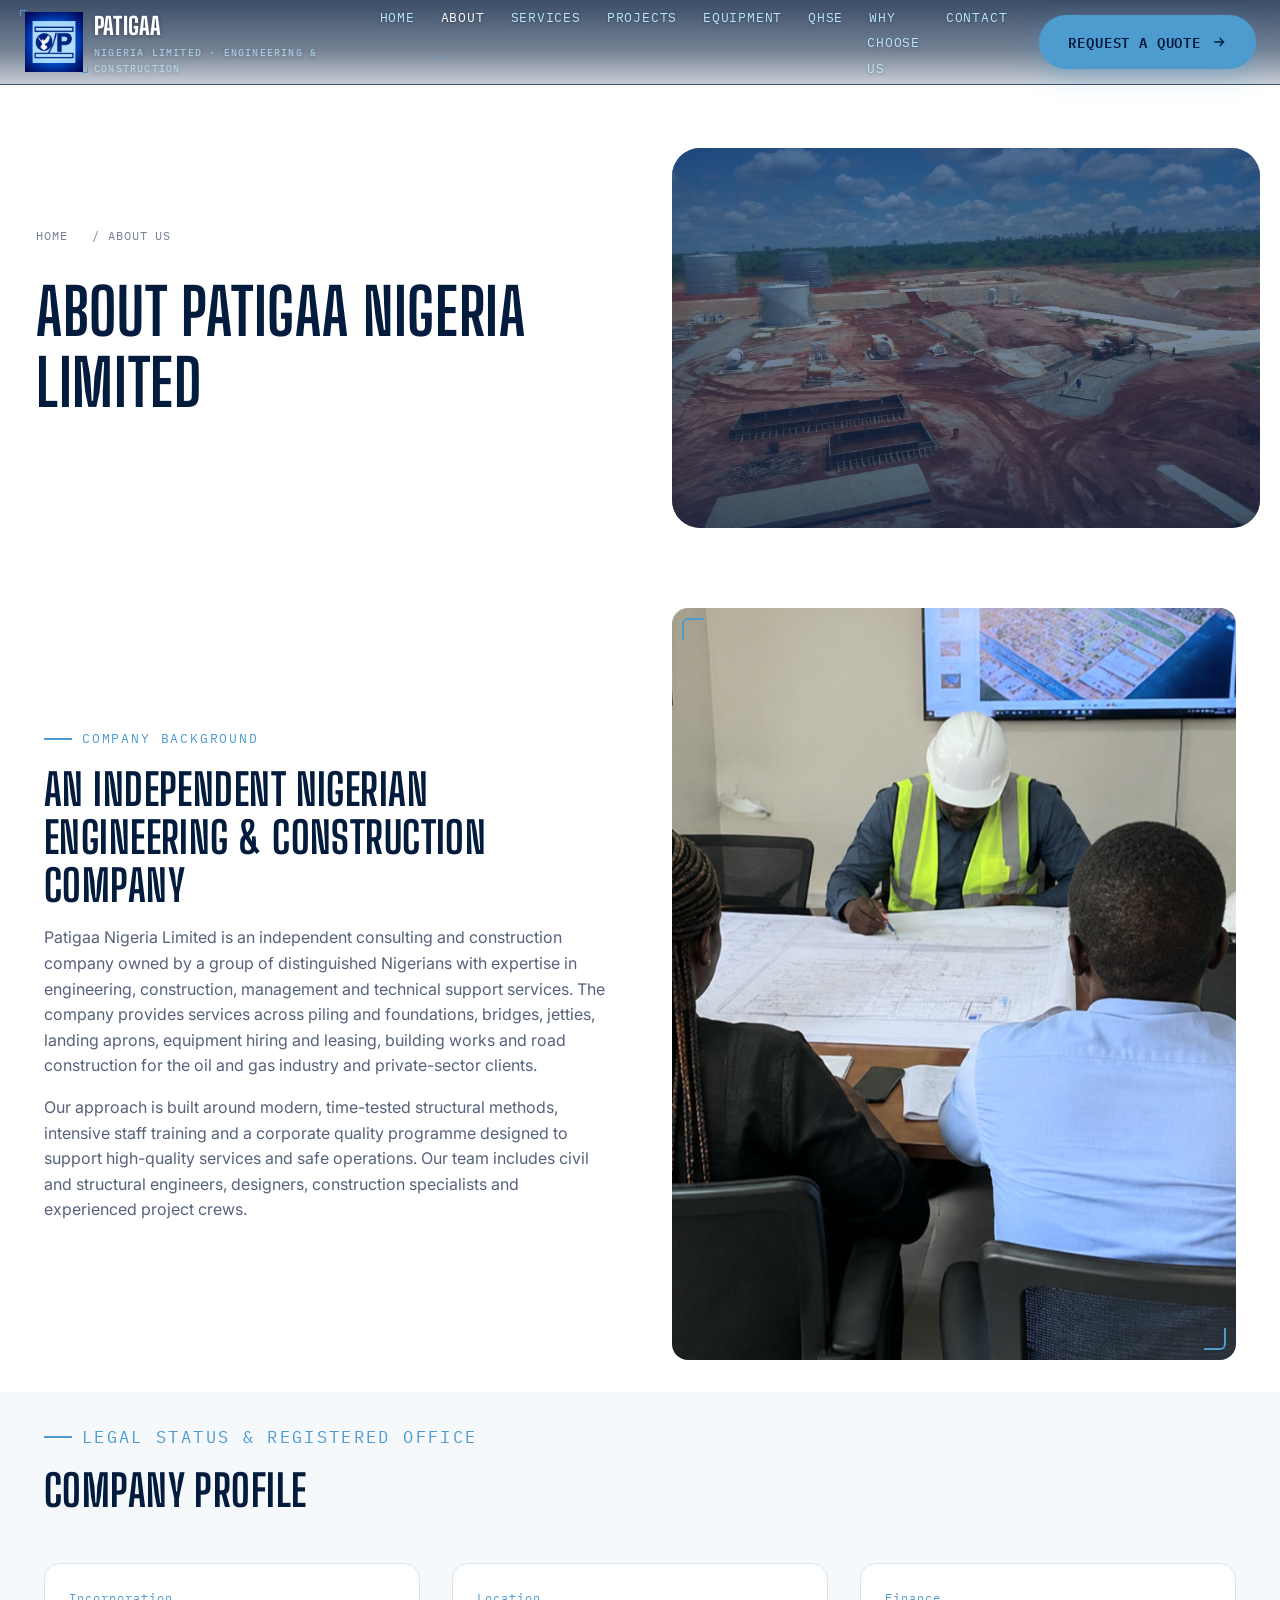
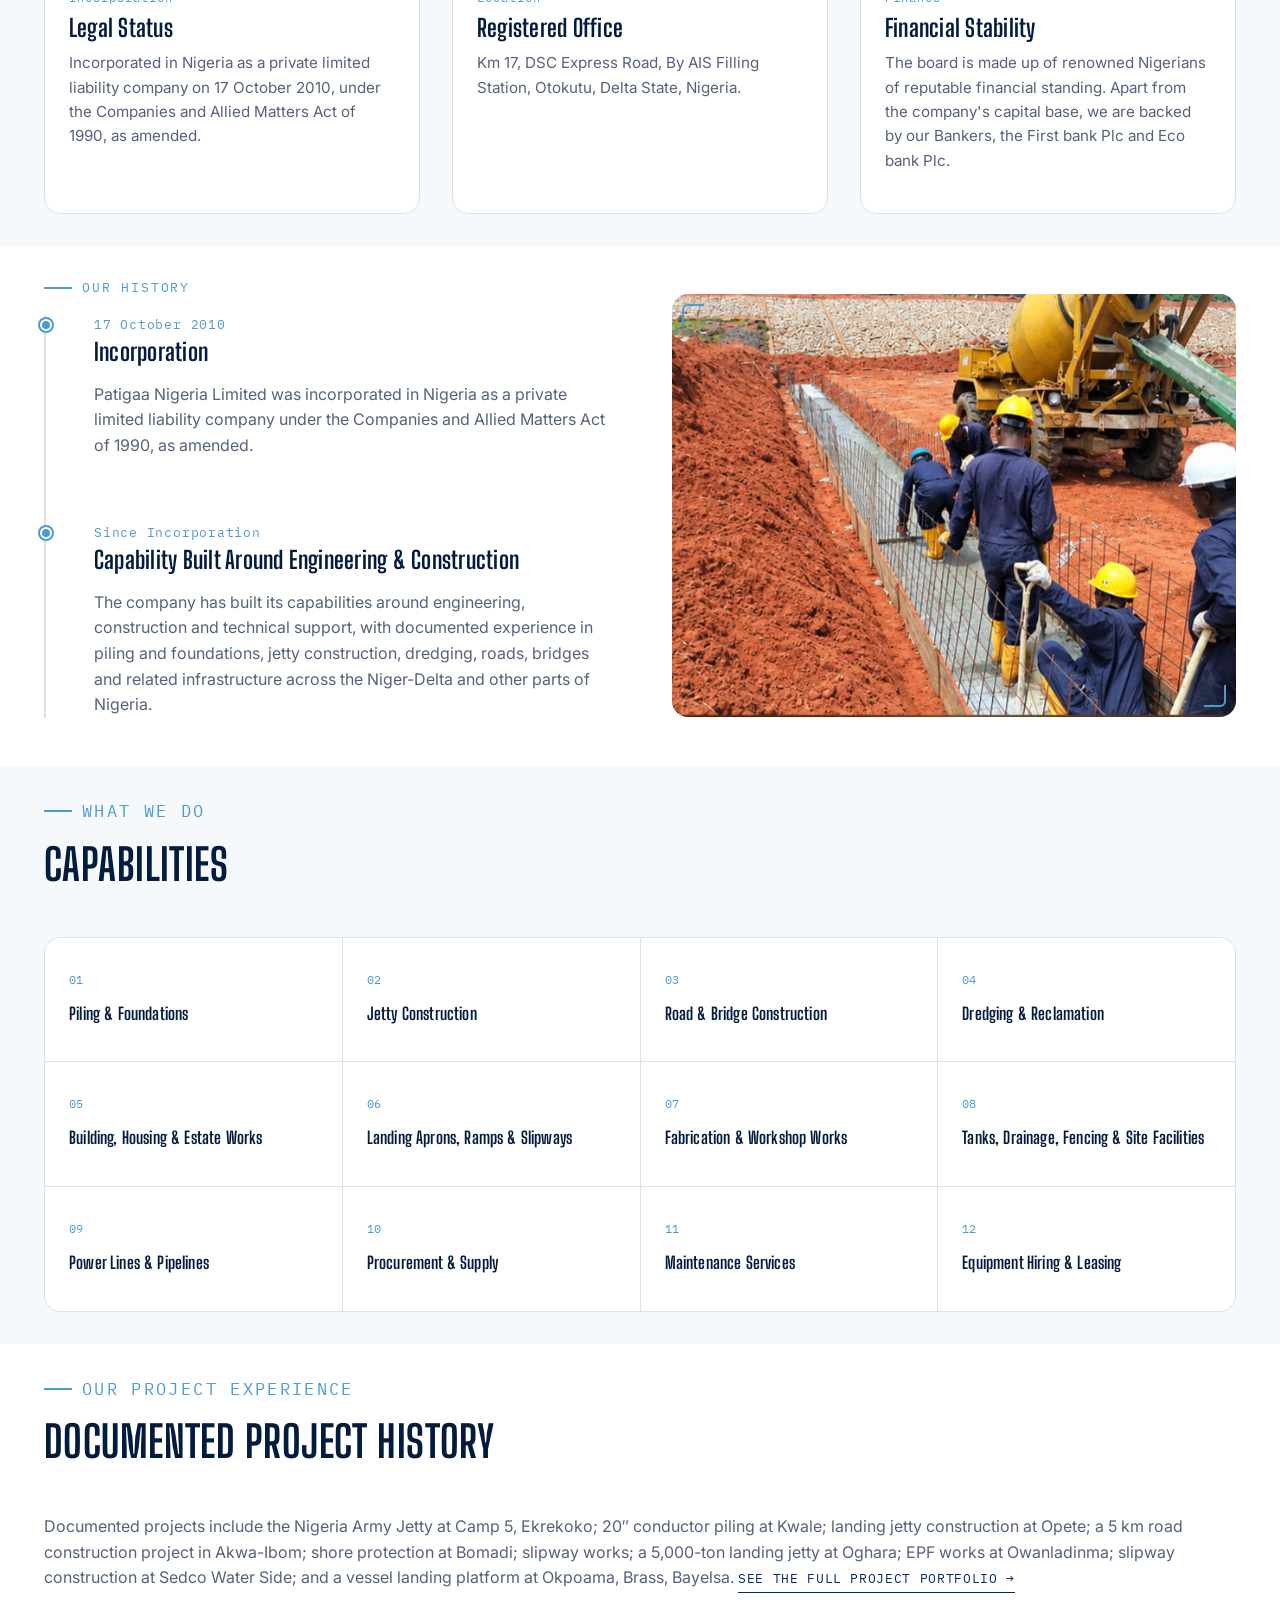
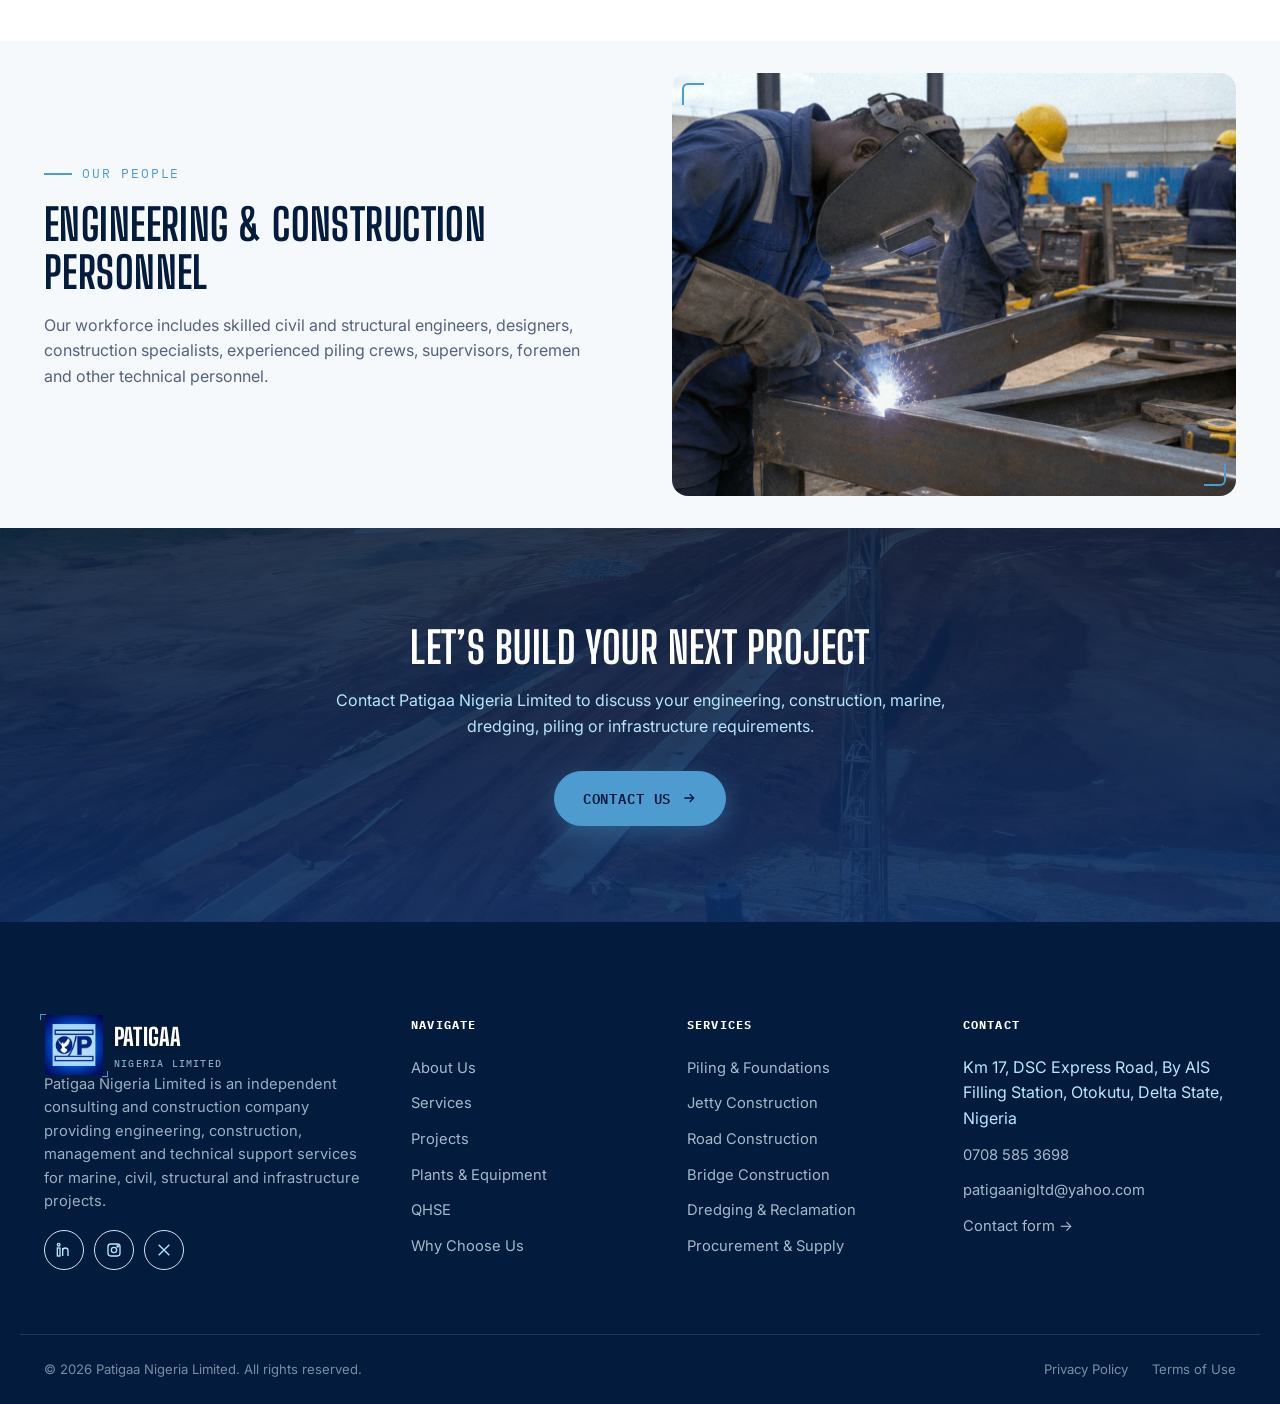
==== commit d2eac140: "Further optimize website images" ====
--- a/about.html
+++ b/about.html
@@ -18,7 +18,7 @@
 <header class="site-header">
   <div class="container">
     <a href="index.html" class="logo" aria-label="Patigaa Nigeria Limited — Home">
-      <span class="mark" aria-hidden="true"><img src="images/general/LOGO.png" alt="PNL"  width="58" height="60"></span>
+      <span class="mark" aria-hidden="true"><img src="images/general/LOGO.jpg" alt="PNL"  width="58" height="60"></span>
       <span>
         PATIGAA
         <small>Nigeria Limited &middot; Engineering &amp; Construction</small>
@@ -85,7 +85,7 @@
     </div>
     <div class="reveal split-media">
       <div class="ph-img ratio-3-4 blueprint-frame">
-        <img src="images/about/about.png" alt="[INSERT COMPANY/TEAM IMAGE]" loading="lazy">
+        <img src="images/about/about.jpg" alt="[INSERT COMPANY/TEAM IMAGE]" loading="lazy">
       </div>
     </div>
   </div>
@@ -127,7 +127,7 @@
   <div class="container split split--reverse">
     <div class="split-media reveal">
       <div class="ph-img ratio-4-3 blueprint-frame">
-        <img src="images/about/about-intro.png" alt="[INSERT SITE IMAGE]" loading="lazy">
+        <img src="images/about/about-intro.jpg" alt="[INSERT SITE IMAGE]" loading="lazy">
       </div>
     </div>
     <div class="reveal">
@@ -190,7 +190,7 @@
     </div>
     <div class="reveal split-media">
       <div class="ph-img ratio-4-3 blueprint-frame">
-        <img src="images/about/about-end.png" alt="[INSERT COMPANY/TEAM IMAGE]" loading="lazy">
+        <img src="images/about/about-end.jpg" alt="[INSERT COMPANY/TEAM IMAGE]" loading="lazy">
       </div>
     </div>
   </div>
@@ -211,7 +211,7 @@
   <div class="container footer-top">
     <div class="footer-brand">
       <a href="index.html" class="logo" aria-label="Patigaa Nigeria Limited — Home">
-        <span class="mark" aria-hidden="true"><img src="images/general/LOGO.png" alt="PNL" width="58" height="60"></span>
+        <span class="mark" aria-hidden="true"><img src="images/general/LOGO.jpg" alt="PNL" width="58" height="60"></span>
         <span>PATIGAA<small>Nigeria Limited</small></span>
       </a>
       <p>Patigaa Nigeria Limited is an independent consulting and construction company providing engineering, construction, management and technical support services for marine, civil, structural and infrastructure projects.</p>
